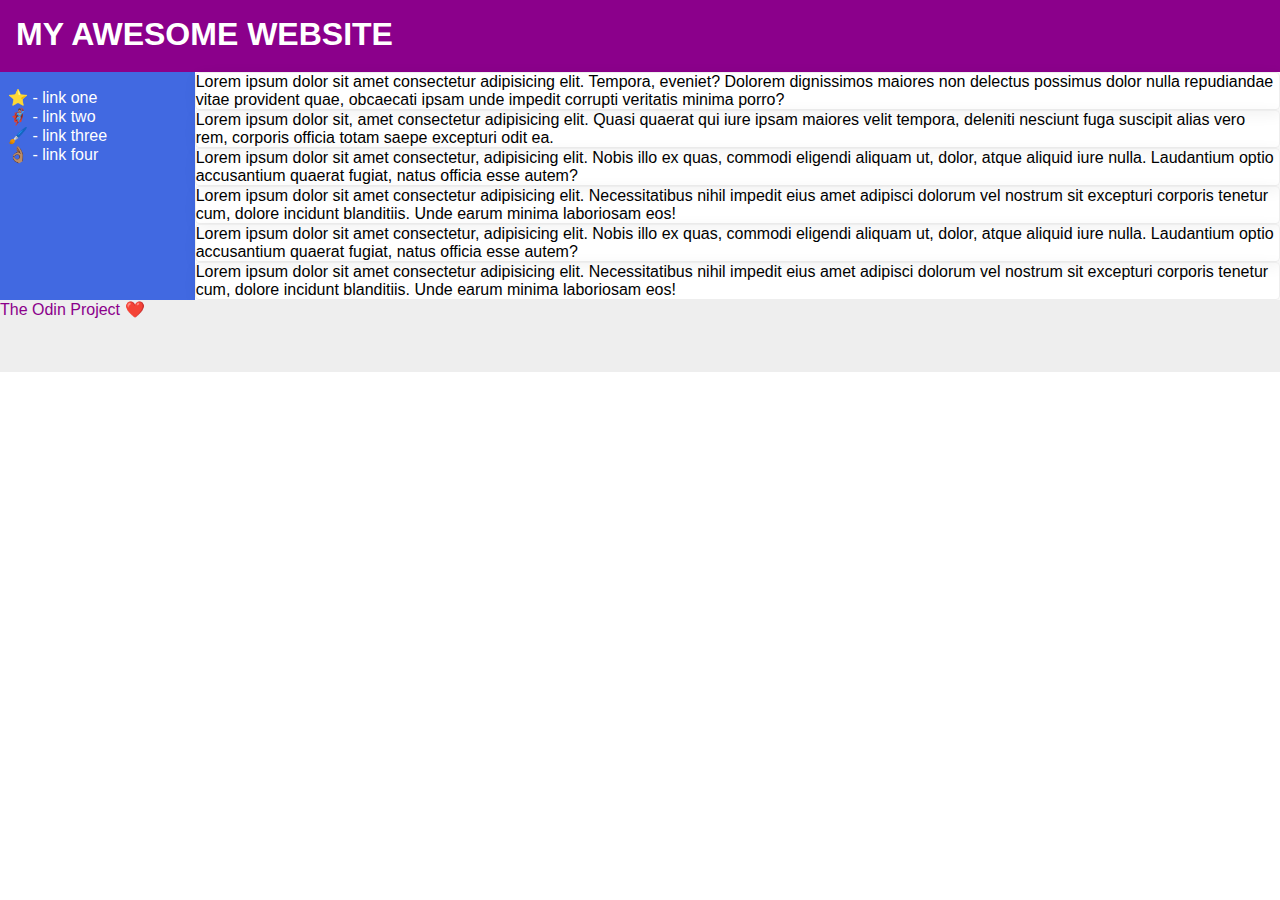
==== flex/07-flex-layout-2/index.html @ e49992d2 "start flex 07 exercises" ====
<!DOCTYPE html>
<html lang="en">

<head>
  <meta charset="UTF-8">
  <meta http-equiv="X-UA-Compatible" content="IE=edge">
  <meta name="viewport" content="width=device-width, initial-scale=1.0">
  <title>The Holy Grail</title>
  <link rel="stylesheet" href="style.css">
</head>

<body>
  <div class="header">
    MY AWESOME WEBSITE
  </div>
  <div class="content-container">
    <div class="sidebar">
      <ul>
        <li><a href="#">⭐ - link one</a></li>
        <li><a href="#">🦸🏽‍♂️ - link two</a></li>
        <li><a href="#">🖌️ - link three</a></li>
        <li><a href="#">👌🏽 - link four</a></li>
      </ul>
    </div>

    <div class="card-container">
      <div class="card">Lorem ipsum dolor sit amet consectetur adipisicing elit. Tempora, eveniet? Dolorem dignissimos
        maiores non delectus possimus dolor nulla repudiandae vitae provident quae, obcaecati ipsam unde impedit
        corrupti
        veritatis minima porro?</div>
      <div class="card">Lorem ipsum dolor sit, amet consectetur adipisicing elit. Quasi quaerat qui iure ipsam maiores
        velit tempora, deleniti nesciunt fuga suscipit alias vero rem, corporis officia totam saepe excepturi odit ea.
      </div>
      <div class="card">Lorem ipsum dolor sit amet consectetur, adipisicing elit. Nobis illo ex quas, commodi eligendi
        aliquam ut, dolor, atque aliquid iure nulla. Laudantium optio accusantium quaerat fugiat, natus officia esse
        autem?</div>
      <div class="card">Lorem ipsum dolor sit amet consectetur adipisicing elit. Necessitatibus nihil impedit eius amet
        adipisci dolorum vel nostrum sit excepturi corporis tenetur cum, dolore incidunt blanditiis. Unde earum minima
        laboriosam eos!</div>
      <div class="card">Lorem ipsum dolor sit amet consectetur, adipisicing elit. Nobis illo ex quas, commodi eligendi
        aliquam ut, dolor, atque aliquid iure nulla. Laudantium optio accusantium quaerat fugiat, natus officia esse
        autem?</div>
      <div class="card">Lorem ipsum dolor sit amet consectetur adipisicing elit. Necessitatibus nihil impedit eius amet
        adipisci dolorum vel nostrum sit excepturi corporis tenetur cum, dolore incidunt blanditiis. Unde earum minima
        laboriosam eos!</div>
    </div>

  </div>

  <div class="footer">
    The Odin Project ❤️
  </div>
</body>

</html>
---- flex/07-flex-layout-2/style.css ----
body {
  font-family: -apple-system, BlinkMacSystemFont, 'Segoe UI', Roboto, Oxygen, Ubuntu, Cantarell, 'Open Sans', 'Helvetica Neue', sans-serif;
  margin: 0;
  min-height: 100vh;
}

.header {
  height: 72px;
  background: darkmagenta;
  color: white;
}

.footer {
  height: 72px;
  background: #eee;
  color: darkmagenta;
}

.sidebar {
  width: 300px;
  background: royalblue;
  box-sizing: border-box;
}

.card {
  border: 1px solid #eee;
  box-shadow: 2px 4px 16px rgba(0, 0, 0, .06);
  border-radius: 4px;
}


/* solution */

body {
  display: flex;
  flex-direction: column;
}


.header {
  display: flex;
  font-size: 32px;
  font-weight: 900;
  height: 56px;
  padding: 16px 16px 0 16px;
}

.content-container {
  display: flex;
  flex-direction: row;
  justify-content: space-between;
}

ul li {
  list-style: none;
}

a {
  text-decoration: none;
  color: #fff;
  margin-left: -2rem;
}

.sidebar {
  flex: auto;
  display: flex;
  flex-direction: column;
  justify-content: stretch;
  gap: 10px;
}


.footer {
  display: flex;
}
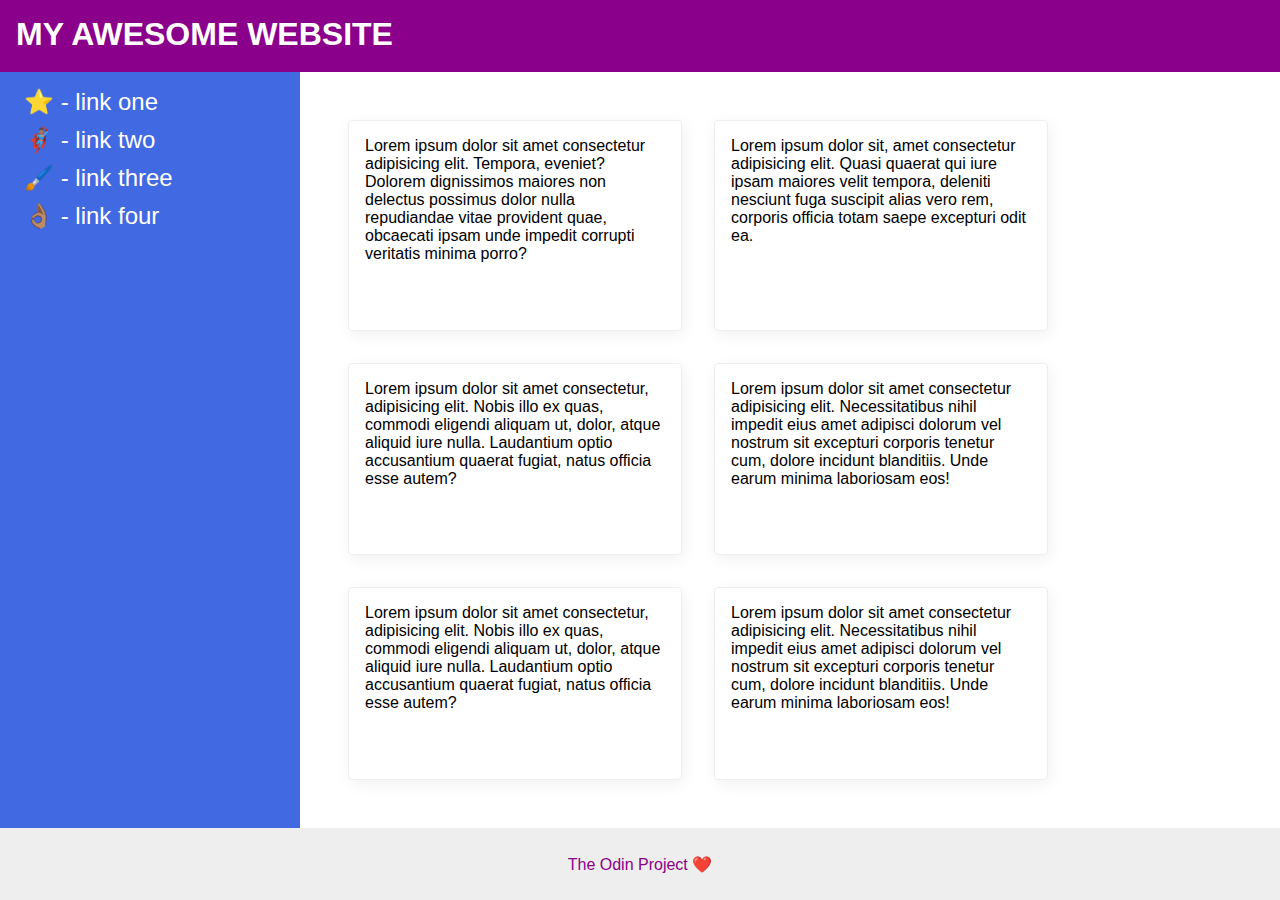
==== commit ae9e9f8a: "complete flex 07 exercises" ====
--- a/flex/07-flex-layout-2/index.html
+++ b/flex/07-flex-layout-2/index.html
@@ -24,6 +24,7 @@
     </div>
 
     <div class="card-container">
+
       <div class="card">Lorem ipsum dolor sit amet consectetur adipisicing elit. Tempora, eveniet? Dolorem dignissimos
         maiores non delectus possimus dolor nulla repudiandae vitae provident quae, obcaecati ipsam unde impedit
         corrupti
@@ -34,16 +35,20 @@
       <div class="card">Lorem ipsum dolor sit amet consectetur, adipisicing elit. Nobis illo ex quas, commodi eligendi
         aliquam ut, dolor, atque aliquid iure nulla. Laudantium optio accusantium quaerat fugiat, natus officia esse
         autem?</div>
-      <div class="card">Lorem ipsum dolor sit amet consectetur adipisicing elit. Necessitatibus nihil impedit eius amet
+
+      <div class="card">Lorem ipsum dolor sit amet consectetur adipisicing elit. Necessitatibus nihil impedit eius
+        amet
         adipisci dolorum vel nostrum sit excepturi corporis tenetur cum, dolore incidunt blanditiis. Unde earum minima
         laboriosam eos!</div>
       <div class="card">Lorem ipsum dolor sit amet consectetur, adipisicing elit. Nobis illo ex quas, commodi eligendi
         aliquam ut, dolor, atque aliquid iure nulla. Laudantium optio accusantium quaerat fugiat, natus officia esse
         autem?</div>
-      <div class="card">Lorem ipsum dolor sit amet consectetur adipisicing elit. Necessitatibus nihil impedit eius amet
+      <div class="card">Lorem ipsum dolor sit amet consectetur adipisicing elit. Necessitatibus nihil impedit eius
+        amet
         adipisci dolorum vel nostrum sit excepturi corporis tenetur cum, dolore incidunt blanditiis. Unde earum minima
         laboriosam eos!</div>
     </div>
+
 
   </div>
 
--- a/flex/07-flex-layout-2/style.css
+++ b/flex/07-flex-layout-2/style.css
@@ -30,10 +30,10 @@
 
 
 /* solution */
-
 body {
   display: flex;
   flex-direction: column;
+  max-width: 100vw;
 }
 
 
@@ -46,6 +46,7 @@
 }
 
 .content-container {
+  flex: 1;
   display: flex;
   flex-direction: row;
   justify-content: space-between;
@@ -53,23 +54,39 @@
 
 ul li {
   list-style: none;
+  margin: 0 0 10px 0;
 }
 
 a {
   text-decoration: none;
   color: #fff;
   margin-left: -2rem;
+  font-size: 24px;
 }
 
 .sidebar {
-  flex: auto;
+  flex: 1 0 auto;
   display: flex;
   flex-direction: column;
   justify-content: stretch;
-  gap: 10px;
+  padding: 0 16px;
 }
 
+.card-container {
+  display: flex;
+  padding: 32px;
+  flex-wrap: wrap;
+}
+
+.card {
+  padding: 16px;
+  margin: 16px;
+  width: 300px;
+}
 
 .footer {
   display: flex;
+  justify-content: center;
+  align-items: center;
+  text-align: center;
 }